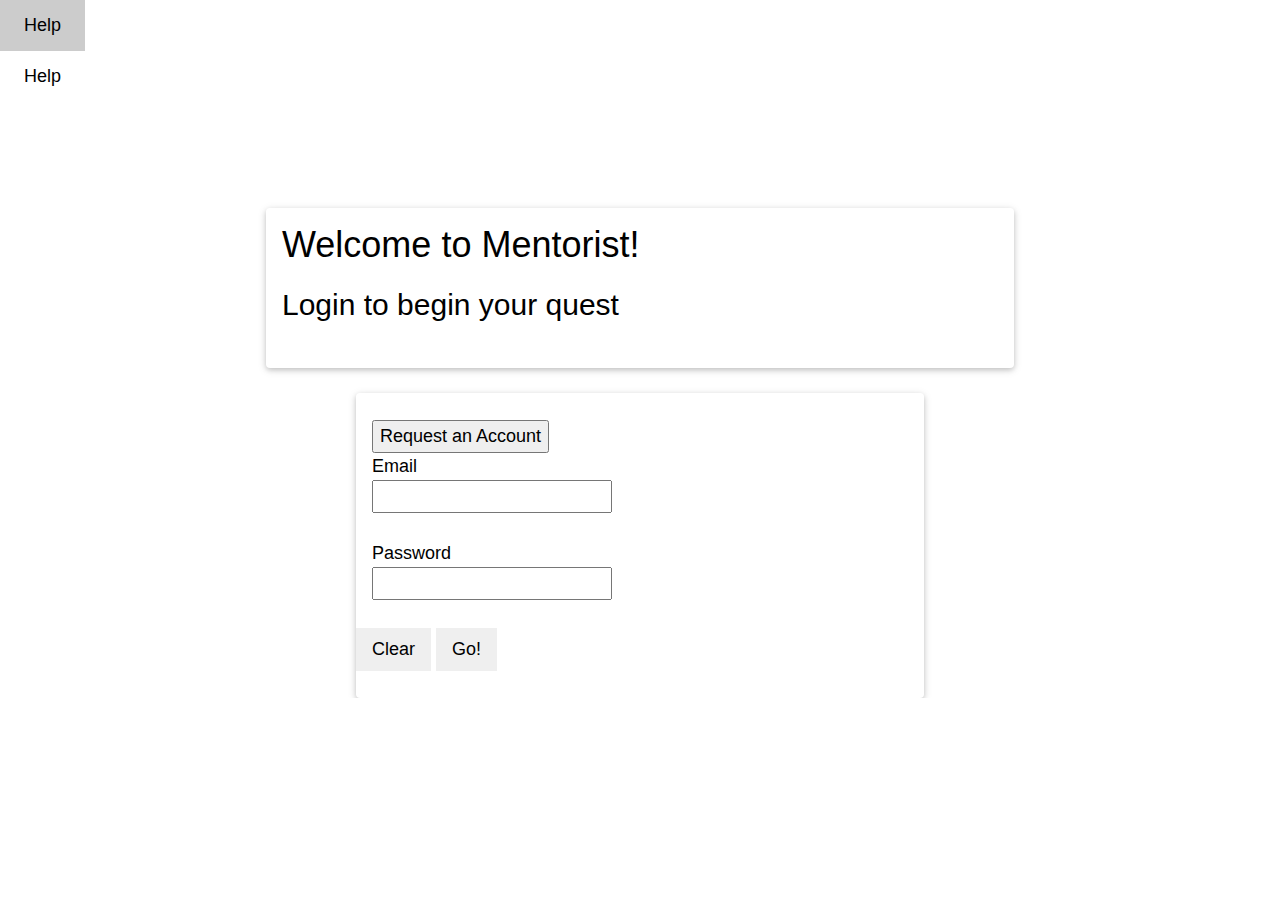
==== ProjectTemplate/index.html @ 7671cde1 "mannnn fuck it" ====
﻿<!DOCTYPE html>
<html>

<head>
	<meta charset="utf-8" />
    <title>The Mentorist</title>

	<!--DO NOT FORGET THIS SCRIPT TAG SO YOU CAN USE JQUERY!!!!!-->
	<script src="https://ajax.googleapis.com/ajax/libs/jquery/3.3.1/jquery.min.js"></script>
	<link rel="stylesheet" href="finalStyles.css">
	<link rel="stylesheet" href="style1.css">
	<link rel='stylesheet' href='https://fonts.googleapis.com/css?family=Open+Sans'>
	<link rel="stylesheet" href="https://cdnjs.cloudflare.com/ajax/libs/font-awesome/4.7.0/css/font-awesome.min.css">
	<link rel="preconnect" href="https://fonts.googleapis.com">
	<link rel="preconnect" href="https://fonts.gstatic.com" crossorigin>
	<link href="https://fonts.googleapis.com/css2?family=MedievalSharp&display=swap" rel="stylesheet">
	<!--YOUR OWN JAVASCRIPT CAN GO RIGHT HERE-->
	<script type="text/javascript">

		var roleType = "";
		function clearLogon() {
			$('#logonEmail').val("");
			$('#logonPassword').val("");
		}

		function LogOn(email, pass) {

			var webMethod = "ProjectServices.asmx/LogOn";
			var parameters = "{\"email\":\"" + encodeURI(email) + "\",\"pass\":\"" + encodeURI(pass) + "\"}";
			var accountsArray;

			//jQuery ajax method
			$.ajax({
				type: "POST",
				url: webMethod,
				data: parameters,
				contentType: "application/json; charset=utf-8",
				dataType: "json",
				success: function (msg) {
					if (msg.d) {

						webMethod = "ProjectServices.asmx/StoreAccounts";
						parameters = "{}";

						$.ajax({
							type: "POST",
							url: webMethod,
							data: parameters,
							contentType: "application/json; charset=utf-8",
							dataType: "json",
							success: function (msg) {
								if (msg.d.length > 0) {
									accountsArray = msg.d;

									for (var i = 0; i < accountsArray.length; i++) {
										console.log(accountsArray[i]);
										roleType = accountsArray[i].role;
										console.log(roleType);
									}
									openPage();
								}
								else {
									console.log('loading failed');
								}
							},
							error: function (e) {
								console.log("boo...");
							}
						});
					}
					else {
						alert("logon failed");
						clearLogon();
					}
				},
				error: function (e) {
					alert("boo...");
				}
			});
		}

		function openPage() {
			if (roleType == "mentor") {
				window.open('mentorDashboard.html', '_self');
			} else {
				window.open('menteeDashboard.html', '_self');
			};
		}

	</script>
	<!--END OF YOUR OWN JAVASCRIPT-->

</head >

<body id="indexBody">
	<!-- Navbar -->
	<div class="nav titleFont">
		<div class="w3-bar w3-theme-d2 w3-left-align w3-large">
			<a class="w3-bar-item w3-button w3-hide-medium w3-hide-large w3-right w3-padding-large w3-hover-white w3-large w3-theme-d2" href="javascript:void(0);" onclick="openNav()"><i class="fa fa-bars"></i></a>
			
			<a href="index.html" class="w3-bar-item w3-button w3-left w3-padding-large  w3-theme-d4 button-hover">Help</a>


		<!-- Navbar -->
		<div class="nav titleFont">
			<div class="w3-bar w3-theme-d2 w3-left-align w3-large">
				<a class="w3-bar-item w3-button w3-hide-medium w3-hide-large w3-right w3-padding-large w3-hover-white w3-large w3-theme-d2" href="javascript:void(0);" onclick="openNav()"><i class="fa fa-bars"></i></a>
				
				<a href="index.html" class="w3-bar-item w3-button w3-left w3-padding-large  w3-theme-d4 button-hover">Help</a>
<!-- 
				<a href="#" class="w3-bar-item w3-button w3-hide-small w3-right w3-padding-large button-hover" title="My Account">
				<img src="/w3images/avatar2.png" class="w3-circle" style="height:23px;width:23px" alt="Avatar">
				</a> -->
			</div>
	</div>
	<div class="colorOverlay" >
	
	<br><br><br>
	<!--	<button onclick="javascript: TestButtonHandler();">Click here to test connection!</button>-->

		<main>

			<div class="w3-container w3-content " style="max-width:780px; height:180px; margin-top:25px;">    
				<div class = "w3-card w3-round content-box" style="height: 160px;">
					<div class="w3-container">
					<h1 class="titleFont">Welcome to Mentorist!</h1>
						<h2 class="titleFont">Login to begin your quest</h2>
					</div>
				</div>
			</div>

			<!-- AHHHH -->
			<form onsubmit="LogOn($('#logonEmail').val(), $('#logonPassword').val()); return false;">
				<div class="w3-container w3-content" style="max-width:600px;margin-top:5px">    
					<div class = "w3-card w3-round content-box">
						<div class="w3-container">
						<br>
						<section>
							<button onclick= "window.location.href = 'requestAccount.html';" class="buts" style="justify-content: center;"> Request an Account</button> 
						</section>
						<section>
							<label>Email</label><br />
							<input class="textInput" type="text" id="logonEmail" name="account" required/><br /><br />
						</section>
						<section>
							<label>Password</label><br />
							<input class="textInput" type="password" id="logonPassword" name="password" required/><br /><br />
						</section>
						</div>
						<div>
							<input class="w3-button test w3-theme-l4 button-hover" id="formButton"  type="reset" value="Clear">
							<button class="w3-button w3-theme-l4 button-hover" id="formButton" type="submit">Go!</button>
						</div>
						<br>
					</div>
				</div>
			</form>
		</main>
	</div>
</body>
</html>
---- ProjectTemplate/style1.css ----
/* W3.CSS 4.15 December 2020 by Jan Egil and Borge Refsnes */
html{box-sizing:border-box}*,*:before,*:after{box-sizing:inherit}
/* Extract from normalize.css by Nicolas Gallagher and Jonathan Neal git.io/normalize */
html{-ms-text-size-adjust:100%;-webkit-text-size-adjust:100%}body{margin:0}
article,aside,details,figcaption,figure,footer,header,main,menu,nav,section{display:block}summary{display:list-item}
audio,canvas,progress,video{display:inline-block}progress{vertical-align:baseline}
audio:not([controls]){display:none;height:0}[hidden],template{display:none}
a{background-color:transparent}a:active,a:hover{outline-width:0}
abbr[title]{border-bottom:none;text-decoration:underline;text-decoration:underline dotted}
b,strong{font-weight:bolder}dfn{font-style:italic}mark{background:#ff0;color:#000}
small{font-size:80%}sub,sup{font-size:75%;line-height:0;position:relative;vertical-align:baseline}
sub{bottom:-0.25em}sup{top:-0.5em}figure{margin:1em 40px}img{border-style:none}
code,kbd,pre,samp{font-family:monospace,monospace;font-size:1em}hr{box-sizing:content-box;height:0;overflow:visible}
button,input,select,textarea,optgroup{font:inherit;margin:0}optgroup{font-weight:bold}
button,input{overflow:visible}button,select{text-transform:none}
button,[type=button],[type=reset],[type=submit]{-webkit-appearance:button}
button::-moz-focus-inner,[type=button]::-moz-focus-inner,[type=reset]::-moz-focus-inner,[type=submit]::-moz-focus-inner{border-style:none;padding:0}
button:-moz-focusring,[type=button]:-moz-focusring,[type=reset]:-moz-focusring,[type=submit]:-moz-focusring{outline:1px dotted ButtonText}
fieldset{border:1px solid #c0c0c0;margin:0 2px;padding:.35em .625em .75em}
legend{color:inherit;display:table;max-width:100%;padding:0;white-space:normal}textarea{overflow:auto}
[type=checkbox],[type=radio]{padding:0}
[type=number]::-webkit-inner-spin-button,[type=number]::-webkit-outer-spin-button{height:auto}
[type=search]{-webkit-appearance:textfield;outline-offset:-2px}
[type=search]::-webkit-search-decoration{-webkit-appearance:none}
::-webkit-file-upload-button{-webkit-appearance:button;font:inherit}

/* End extract */
html,body{font-family:Verdana,sans-serif;font-size:15px;line-height:1.5}html{overflow-x:hidden}
h1{font-size:36px}h2{font-size:30px}h3{font-size:24px}h4{font-size:20px}h5{font-size:18px}h6{font-size:16px}
.w3-serif{font-family:serif}.w3-sans-serif{font-family:sans-serif}.w3-cursive{font-family:cursive}.w3-monospace{font-family:monospace}
h1,h2,h3,h4,h5,h6{font-family:"Segoe UI",Arial,sans-serif;font-weight:400;margin:10px 0}.w3-wide{letter-spacing:4px}
hr{border:0;border-top:1px solid #eee;margin:20px 0}

.w3-image{max-width:100%;height:auto}img{vertical-align:middle}a{color:inherit}
.w3-table,.w3-table-all{border-collapse:collapse;border-spacing:0;width:100%;display:table}.w3-table-all{border:1px solid #ccc}
.w3-bordered tr,.w3-table-all tr{border-bottom:1px solid #ddd}.w3-striped tbody tr:nth-child(even){background-color:#f1f1f1}
.w3-table-all tr:nth-child(odd){background-color:#fff}.w3-table-all tr:nth-child(even){background-color:#f1f1f1}
.w3-hoverable tbody tr:hover,.w3-ul.w3-hoverable li:hover{background-color:#ccc}.w3-centered tr th,.w3-centered tr td{text-align:center}
.w3-table td,.w3-table th,.w3-table-all td,.w3-table-all th{padding:8px 8px;display:table-cell;text-align:left;vertical-align:top}

.w3-table th:first-child,.w3-table td:first-child,.w3-table-all th:first-child,.w3-table-all td:first-child{padding-left:16px}

.w3-btn,.w3-button{
    border:none;
    display:inline-block;
    padding: 8px 16px;
    vertical-align:middle;
    overflow:hidden;
    text-decoration:none;
    color:inherit;
    /* background-color:inherit; */
    text-align:center;
    cursor:pointer;
    white-space:nowrap}

.w3-btn:hover{
    box-shadow:0 8px 16px 0 rgba(0,0,0,0.2),0 6px 20px 0 rgba(0,0,0,0.19)}

.w3-btn,.w3-button{-webkit-touch-callout:none;-webkit-user-select:none;-khtml-user-select:none;-moz-user-select:none;-ms-user-select:none;user-select:none}   
.w3-disabled,.w3-btn:disabled,.w3-button:disabled{cursor:not-allowed;opacity:0.3}.w3-disabled *,:disabled *{pointer-events:none}
.w3-btn.w3-disabled:hover,.w3-btn:disabled:hover{box-shadow:none}
.w3-badge,.w3-tag{background-color:#000;color:#fff;display:inline-block;padding-left:8px;padding-right:8px;text-align:center}.w3-badge{border-radius:50%}
.w3-ul{list-style-type:none;padding:0;margin:0}.w3-ul li{padding:8px 16px;border-bottom:1px solid #ddd}.w3-ul li:last-child{border-bottom:none}
.w3-tooltip,.w3-display-container{position:relative}.w3-tooltip .w3-text{display:none}.w3-tooltip:hover .w3-text{display:inline-block}
.w3-ripple:active{opacity:0.5}.w3-ripple{transition:opacity 0s}
.w3-input{padding:8px;display:block;border:none;border-bottom:1px solid #ccc;width:100%}
.w3-select{padding:9px 0;width:100%;border:none;border-bottom:1px solid #ccc}
.w3-dropdown-click,.w3-dropdown-hover{position:relative;display:inline-block;cursor:pointer}
.w3-dropdown-hover:hover .w3-dropdown-content{display:block}
.w3-dropdown-hover:first-child,.w3-dropdown-click:hover{background-color:#ccc;color:#000}
.w3-dropdown-hover:hover > .w3-button:first-child,.w3-dropdown-click:hover > .w3-button:first-child{background-color:#ccc;color:#000}
.w3-dropdown-content{cursor:auto;color:#000;background-color:#fff;display:none;position:absolute;min-width:160px;margin:0;padding:0;z-index:1}
.w3-check,.w3-radio{width:24px;height:24px;position:relative;top:6px}
.w3-sidebar{height:100%;width:200px;background-color:#fff;position:fixed!important;z-index:1;overflow:auto}
.w3-bar-block .w3-dropdown-hover,.w3-bar-block .w3-dropdown-click{width:100%}
.w3-bar-block .w3-dropdown-hover .w3-dropdown-content,.w3-bar-block .w3-dropdown-click .w3-dropdown-content{min-width:100%}
.w3-bar-block .w3-dropdown-hover .w3-button,.w3-bar-block .w3-dropdown-click .w3-button{width:100%;text-align:left;padding:8px 16px}
.w3-main,#main{transition:margin-left .4s}
.w3-modal{z-index:3;display:none;padding-top:100px;position:fixed;left:0;top:0;width:100%;height:100%;overflow:auto;background-color:rgb(0,0,0);background-color:rgba(0,0,0,0.4)}
.w3-modal-content{margin:auto;background-color:#fff;position:relative;padding:0;outline:0;width:600px}
.w3-bar{width:100%;overflow:hidden}.w3-center .w3-bar{display:inline-block;width:auto}
.w3-bar .w3-bar-item{padding:8px 16px;float:left;width:auto;border:none;display:block;outline:0}
.w3-bar .w3-dropdown-hover,.w3-bar .w3-dropdown-click{position:static;float:left}
.w3-bar .w3-button{white-space:normal}
.w3-bar-block .w3-bar-item{width:100%;display:block;padding:8px 16px;text-align:left;border:none;white-space:normal;float:none;outline:0}
.w3-bar-block.w3-center .w3-bar-item{text-align:center}.w3-block{display:block;width:100%}
.w3-responsive{display:block;overflow-x:auto}
.w3-container:after,.w3-container:before,.w3-panel:after,.w3-panel:before,.w3-row:after,.w3-row:before,.w3-row-padding:after,.w3-row-padding:before,
.w3-cell-row:before,.w3-cell-row:after,.w3-clear:after,.w3-clear:before,.w3-bar:before,.w3-bar:after{content:"";display:table;clear:both}
.w3-col,.w3-half,.w3-third,.w3-twothird,.w3-threequarter,.w3-quarter{float:left;width:100%}
.w3-col.s1{width:8.33333%}.w3-col.s2{width:16.66666%}.w3-col.s3{width:24.99999%}.w3-col.s4{width:33.33333%}
.w3-col.s5{width:41.66666%}.w3-col.s6{width:49.99999%}.w3-col.s7{width:58.33333%}.w3-col.s8{width:66.66666%}
.w3-col.s9{width:74.99999%}.w3-col.s10{width:83.33333%}.w3-col.s11{width:91.66666%}.w3-col.s12{width:99.99999%}
@media (min-width:601px){.w3-col.m1{width:8.33333%}.w3-col.m2{width:16.66666%}.w3-col.m3,.w3-quarter{width:24.99999%}.w3-col.m4,.w3-third{width:33.33333%}
.w3-col.m5{width:41.66666%}.w3-col.m6,.w3-half{width:49.99999%}.w3-col.m7{width:58.33333%}.w3-col.m8,.w3-twothird{width:66.66666%}
.w3-col.m9,.w3-threequarter{width:74.99999%}.w3-col.m10{width:83.33333%}.w3-col.m11{width:91.66666%}.w3-col.m12{width:99.99999%}}
@media (min-width:993px){.w3-col.l1{width:8.33333%}.w3-col.l2{width:16.66666%}.w3-col.l3{width:24.99999%}.w3-col.l4{width:33.33333%}
.w3-col.l5{width:41.66666%}.w3-col.l6{width:49.99999%}.w3-col.l7{width:58.33333%}.w3-col.l8{width:66.66666%}
.w3-col.l9{width:74.99999%}.w3-col.l10{width:83.33333%}.w3-col.l11{width:91.66666%}.w3-col.l12{width:99.99999%}}
.w3-rest{overflow:hidden}.w3-stretch{margin-left:-16px;margin-right:-16px}
.w3-content,.w3-auto{margin-left:auto;margin-right:auto}.w3-content{max-width:980px}.w3-auto{max-width:1140px}
.w3-cell-row{display:table;width:100%}.w3-cell{display:table-cell}
.w3-cell-top{vertical-align:top}.w3-cell-middle{vertical-align:middle}.w3-cell-bottom{vertical-align:bottom}
.w3-hide{display:none!important}.w3-show-block,.w3-show{display:block!important}.w3-show-inline-block{display:inline-block!important}
@media (max-width:1205px){.w3-auto{max-width:95%}}
@media (max-width:600px){.w3-modal-content{margin:0 10px;width:auto!important}.w3-modal{padding-top:30px}
.w3-dropdown-hover.w3-mobile .w3-dropdown-content,.w3-dropdown-click.w3-mobile .w3-dropdown-content{position:relative}	
.w3-hide-small{display:none!important}.w3-mobile{display:block;width:100%!important}.w3-bar-item.w3-mobile,.w3-dropdown-hover.w3-mobile,.w3-dropdown-click.w3-mobile{text-align:center}
.w3-dropdown-hover.w3-mobile,.w3-dropdown-hover.w3-mobile .w3-btn,.w3-dropdown-hover.w3-mobile .w3-button,.w3-dropdown-click.w3-mobile,.w3-dropdown-click.w3-mobile .w3-btn,.w3-dropdown-click.w3-mobile .w3-button{width:100%}}
@media (max-width:768px){.w3-modal-content{width:500px}.w3-modal{padding-top:50px}}
@media (min-width:993px){.w3-modal-content{width:900px}.w3-hide-large{display:none!important}.w3-sidebar.w3-collapse{display:block!important}}
@media (max-width:992px) and (min-width:601px){.w3-hide-medium{display:none!important}}
@media (max-width:992px){.w3-sidebar.w3-collapse{display:none}.w3-main{margin-left:0!important;margin-right:0!important}.w3-auto{max-width:100%}}

.w3-top,.w3-bottom{position:fixed;width:100%;z-index:1}
.w3-top{top:0}
.w3-bottom{bottom:0}

.w3-overlay{position:fixed;display:none;width:100%;height:100%;top:0;left:0;right:0;bottom:0;background-color:rgba(0,0,0,0.5);z-index:2}
.w3-display-topleft{position:absolute;left:0;top:0}.w3-display-topright{position:absolute;right:0;top:0}
.w3-display-bottomleft{position:absolute;left:0;bottom:0}.w3-display-bottomright{position:absolute;right:0;bottom:0}
.w3-display-middle{position:absolute;top:50%;left:50%;transform:translate(-50%,-50%);-ms-transform:translate(-50%,-50%)}
.w3-display-left{position:absolute;top:50%;left:0%;transform:translate(0%,-50%);-ms-transform:translate(-0%,-50%)}
.w3-display-right{position:absolute;top:50%;right:0%;transform:translate(0%,-50%);-ms-transform:translate(0%,-50%)}
.w3-display-topmiddle{position:absolute;left:50%;top:0;transform:translate(-50%,0%);-ms-transform:translate(-50%,0%)}
.w3-display-bottommiddle{position:absolute;left:50%;bottom:0;transform:translate(-50%,0%);-ms-transform:translate(-50%,0%)}
.w3-display-container:hover .w3-display-hover{display:block}.w3-display-container:hover span.w3-display-hover{display:inline-block}.w3-display-hover{display:none}
.w3-display-position{position:absolute}

.w3-circle{border-radius:50%}
.w3-round-small{border-radius:2px}.w3-round,.w3-round-medium{border-radius:4px}.w3-round-large{border-radius:8px}.w3-round-xlarge{border-radius:16px}.w3-round-xxlarge{border-radius:32px}
.w3-row-padding,.w3-row-padding>.w3-half,.w3-row-padding>.w3-third,.w3-row-padding>.w3-twothird,.w3-row-padding>.w3-threequarter,.w3-row-padding>.w3-quarter,.w3-row-padding>.w3-col{padding:0 8px}
.w3-container,.w3-panel{padding:0.01em 16px}.w3-panel{margin-top:16px;margin-bottom:16px}
.w3-code,.w3-codespan{font-family:Consolas,"courier new";font-size:16px}
.w3-code{width:auto;background-color:#fff;padding:8px 12px;border-left:4px solid #4CAF50;word-wrap:break-word}
.w3-codespan{color:crimson;background-color:#f1f1f1;padding-left:4px;padding-right:4px;font-size:110%}
.w3-card,.w3-card-2{box-shadow:0 2px 5px 0 rgba(0,0,0,0.16),0 2px 10px 0 rgba(0,0,0,0.12)}
.w3-card-4,.w3-hover-shadow:hover{box-shadow:0 4px 10px 0 rgba(0,0,0,0.2),0 4px 20px 0 rgba(0,0,0,0.19)}

.w3-spin{animation:w3-spin 2s infinite linear}@keyframes w3-spin{0%{transform:rotate(0deg)}100%{transform:rotate(359deg)}}
.w3-animate-fading{animation:fading 10s infinite}@keyframes fading{0%{opacity:0}50%{opacity:1}100%{opacity:0}}
.w3-animate-opacity{animation:opac 0.8s}@keyframes opac{from{opacity:0} to{opacity:1}}
.w3-animate-top{position:relative;animation:animatetop 0.4s}@keyframes animatetop{from{top:-300px;opacity:0} to{top:0;opacity:1}}
.w3-animate-left{position:relative;animation:animateleft 0.4s}@keyframes animateleft{from{left:-300px;opacity:0} to{left:0;opacity:1}}
.w3-animate-right{position:relative;animation:animateright 0.4s}@keyframes animateright{from{right:-300px;opacity:0} to{right:0;opacity:1}}
.w3-animate-bottom{position:relative;animation:animatebottom 0.4s}@keyframes animatebottom{from{bottom:-300px;opacity:0} to{bottom:0;opacity:1}}
.w3-animate-zoom {animation:animatezoom 0.6s}@keyframes animatezoom{from{transform:scale(0)} to{transform:scale(1)}}
.w3-animate-input{transition:width 0.4s ease-in-out}.w3-animate-input:focus{width:100%!important}
.w3-opacity,.w3-hover-opacity:hover{opacity:0.60}.w3-opacity-off,.w3-hover-opacity-off:hover{opacity:1}
.w3-opacity-max{opacity:0.25}.w3-opacity-min{opacity:0.75}
.w3-greyscale-max,.w3-grayscale-max,.w3-hover-greyscale:hover,.w3-hover-grayscale:hover{filter:grayscale(100%)}
.w3-greyscale,.w3-grayscale{filter:grayscale(75%)}.w3-greyscale-min,.w3-grayscale-min{filter:grayscale(50%)}
.w3-sepia{filter:sepia(75%)}.w3-sepia-max,.w3-hover-sepia:hover{filter:sepia(100%)}.w3-sepia-min{filter:sepia(50%)}
.w3-tiny{font-size:10px!important}.w3-small{font-size:12px!important}.w3-medium{font-size:15px!important}.w3-large{font-size:18px!important}
.w3-xlarge{font-size:24px!important}.w3-xxlarge{font-size:36px!important}.w3-xxxlarge{font-size:48px!important}.w3-jumbo{font-size:64px!important}

.w3-left-align{text-align:left!important}
.w3-right-align{text-align:right!important}
.w3-justify{text-align:justify!important}
.w3-center{text-align:center!important}

.w3-border-0{border:0!important}.w3-border{border:1px solid #ccc!important}
.w3-border-top{border-top:1px solid #ccc!important}.w3-border-bottom{border-bottom:1px solid #ccc!important}
.w3-border-left{border-left:1px solid #ccc!important}.w3-border-right{border-right:1px solid #ccc!important}

.w3-topbar{border-top:6px solid #ccc!important}.w3-bottombar{border-bottom:6px solid #ccc!important}
.w3-leftbar{border-left:6px solid #ccc!important}.w3-rightbar{border-right:6px solid #ccc!important}
.w3-section,.w3-code{margin-top:16px!important;margin-bottom:16px!important}
.w3-margin{margin:16px!important}.w3-margin-top{margin-top:16px!important}.w3-margin-bottom{margin-bottom:16px!important}
.w3-margin-left{margin-left:16px!important}.w3-margin-right{margin-right:16px!important}

.w3-padding-small{padding:4px 8px!important}.w3-padding{padding:8px 16px!important}.w3-padding-large{padding:12px 24px!important}
.w3-padding-16{padding-top:16px!important;padding-bottom:16px!important}.w3-padding-24{padding-top:24px!important;padding-bottom:24px!important}
.w3-padding-32{padding-top:32px!important;padding-bottom:32px!important}.w3-padding-48{padding-top:48px!important;padding-bottom:48px!important}
.w3-padding-64{padding-top:64px!important;padding-bottom:64px!important}
.w3-padding-top-64{padding-top:64px!important}.w3-padding-top-48{padding-top:48px!important}
.w3-padding-top-32{padding-top:32px!important}.w3-padding-top-24{padding-top:24px!important}

.w3-left{float:left!important}
.w3-right{float:right!important}

.w3-button:hover{color:#000!important;background-color:#ccc!important}
.w3-transparent,.w3-hover-none:hover{background-color:transparent!important}
.w3-hover-none:hover{box-shadow:none!important}

/* Colors */
.w3-amber,.w3-hover-amber:hover{color:#000!important;background-color:#ffc107!important}
.w3-aqua,.w3-hover-aqua:hover{color:#000!important;background-color:#00ffff!important}
.w3-blue,.w3-hover-blue:hover{color:#fff!important;background-color:#2196F3!important}
.w3-light-blue,.w3-hover-light-blue:hover{color:#000!important;background-color:#87CEEB!important}
.w3-brown,.w3-hover-brown:hover{color:#fff!important;background-color:#795548!important}
.w3-cyan,.w3-hover-cyan:hover{color:#000!important;background-color:#00bcd4!important}
.w3-blue-grey,.w3-hover-blue-grey:hover,.w3-blue-gray,.w3-hover-blue-gray:hover{color:#fff!important;background-color:#607d8b!important}
.w3-green,.w3-hover-green:hover{color:#fff!important;background-color:#4CAF50!important}
.w3-light-green,.w3-hover-light-green:hover{color:#000!important;background-color:#8bc34a!important}
.w3-indigo,.w3-hover-indigo:hover{color:#fff!important;background-color:#3f51b5!important}
.w3-khaki,.w3-hover-khaki:hover{color:#000!important;background-color:#f0e68c!important}
.w3-lime,.w3-hover-lime:hover{color:#000!important;background-color:#cddc39!important}
.w3-orange,.w3-hover-orange:hover{color:#000!important;background-color:#ff9800!important}
.w3-deep-orange,.w3-hover-deep-orange:hover{color:#fff!important;background-color:#ff5722!important}
.w3-pink,.w3-hover-pink:hover{color:#fff!important;background-color:#e91e63!important}
.w3-purple,.w3-hover-purple:hover{color:#fff!important;background-color:#9c27b0!important}
.w3-deep-purple,.w3-hover-deep-purple:hover{color:#fff!important;background-color:#673ab7!important}
.w3-red,.w3-hover-red:hover{color:#fff!important;background-color:#f44336!important}
.w3-sand,.w3-hover-sand:hover{color:#000!important;background-color:#fdf5e6!important}
.w3-teal,.w3-hover-teal:hover{color:#fff!important;background-color:#009688!important}
.w3-yellow,.w3-hover-yellow:hover{color:#000!important;background-color:#ffeb3b!important}
.w3-white,.w3-hover-white:hover{color:#000!important;background-color:#fff!important}
.w3-black,.w3-hover-black:hover{color:#fff!important;background-color:#000!important}
.w3-grey,.w3-hover-grey:hover,.w3-gray,.w3-hover-gray:hover{color:#000!important;background-color:#9e9e9e!important}
.w3-light-grey,.w3-hover-light-grey:hover,.w3-light-gray,.w3-hover-light-gray:hover{color:#000!important;background-color:#f1f1f1!important}
.w3-dark-grey,.w3-hover-dark-grey:hover,.w3-dark-gray,.w3-hover-dark-gray:hover{color:#fff!important;background-color:#616161!important}
.w3-pale-red,.w3-hover-pale-red:hover{color:#000!important;background-color:#ffdddd!important}
.w3-pale-green,.w3-hover-pale-green:hover{color:#000!important;background-color:#ddffdd!important}
.w3-pale-yellow,.w3-hover-pale-yellow:hover{color:#000!important;background-color:#ffffcc!important}
.w3-pale-blue,.w3-hover-pale-blue:hover{color:#000!important;background-color:#ddffff!important}

.w3-text-amber,.w3-hover-text-amber:hover{color:#ffc107!important}
.w3-text-aqua,.w3-hover-text-aqua:hover{color:#00ffff!important}
.w3-text-blue,.w3-hover-text-blue:hover{color:#2196F3!important}
.w3-text-light-blue,.w3-hover-text-light-blue:hover{color:#87CEEB!important}
.w3-text-brown,.w3-hover-text-brown:hover{color:#795548!important}
.w3-text-cyan,.w3-hover-text-cyan:hover{color:#00bcd4!important}
.w3-text-blue-grey,.w3-hover-text-blue-grey:hover,.w3-text-blue-gray,.w3-hover-text-blue-gray:hover{color:#607d8b!important}
.w3-text-green,.w3-hover-text-green:hover{color:#4CAF50!important}
.w3-text-light-green,.w3-hover-text-light-green:hover{color:#8bc34a!important}
.w3-text-indigo,.w3-hover-text-indigo:hover{color:#3f51b5!important}
.w3-text-khaki,.w3-hover-text-khaki:hover{color:#b4aa50!important}
.w3-text-lime,.w3-hover-text-lime:hover{color:#cddc39!important}
.w3-text-orange,.w3-hover-text-orange:hover{color:#ff9800!important}
.w3-text-deep-orange,.w3-hover-text-deep-orange:hover{color:#ff5722!important}
.w3-text-pink,.w3-hover-text-pink:hover{color:#e91e63!important}
.w3-text-purple,.w3-hover-text-purple:hover{color:#9c27b0!important}
.w3-text-deep-purple,.w3-hover-text-deep-purple:hover{color:#673ab7!important}
.w3-text-red,.w3-hover-text-red:hover{color:#f44336!important}
.w3-text-sand,.w3-hover-text-sand:hover{color:#fdf5e6!important}
.w3-text-teal,.w3-hover-text-teal:hover{color:#009688!important}
.w3-text-yellow,.w3-hover-text-yellow:hover{color:#d2be0e!important}
.w3-text-white,.w3-hover-text-white:hover{color:#fff!important}
.w3-text-black,.w3-hover-text-black:hover{color:#000!important}
.w3-text-grey,.w3-hover-text-grey:hover,.w3-text-gray,.w3-hover-text-gray:hover{color:#757575!important}
.w3-text-light-grey,.w3-hover-text-light-grey:hover,.w3-text-light-gray,.w3-hover-text-light-gray:hover{color:#f1f1f1!important}
.w3-text-dark-grey,.w3-hover-text-dark-grey:hover,.w3-text-dark-gray,.w3-hover-text-dark-gray:hover{color:#3a3a3a!important}

.w3-border-amber,.w3-hover-border-amber:hover{border-color:#ffc107!important}
.w3-border-aqua,.w3-hover-border-aqua:hover{border-color:#00ffff!important}
.w3-border-blue,.w3-hover-border-blue:hover{border-color:#2196F3!important}
.w3-border-light-blue,.w3-hover-border-light-blue:hover{border-color:#87CEEB!important}
.w3-border-brown,.w3-hover-border-brown:hover{border-color:#795548!important}
.w3-border-cyan,.w3-hover-border-cyan:hover{border-color:#00bcd4!important}
.w3-border-blue-grey,.w3-hover-border-blue-grey:hover,.w3-border-blue-gray,.w3-hover-border-blue-gray:hover{border-color:#607d8b!important}
.w3-border-green,.w3-hover-border-green:hover{border-color:#4CAF50!important}
.w3-border-light-green,.w3-hover-border-light-green:hover{border-color:#8bc34a!important}
.w3-border-indigo,.w3-hover-border-indigo:hover{border-color:#3f51b5!important}
.w3-border-khaki,.w3-hover-border-khaki:hover{border-color:#f0e68c!important}
.w3-border-lime,.w3-hover-border-lime:hover{border-color:#cddc39!important}
.w3-border-orange,.w3-hover-border-orange:hover{border-color:#ff9800!important}
.w3-border-deep-orange,.w3-hover-border-deep-orange:hover{border-color:#ff5722!important}
.w3-border-pink,.w3-hover-border-pink:hover{border-color:#e91e63!important}
.w3-border-purple,.w3-hover-border-purple:hover{border-color:#9c27b0!important}
.w3-border-deep-purple,.w3-hover-border-deep-purple:hover{border-color:#673ab7!important}
.w3-border-red,.w3-hover-border-red:hover{border-color:#f44336!important}
.w3-border-sand,.w3-hover-border-sand:hover{border-color:#fdf5e6!important}
.w3-border-teal,.w3-hover-border-teal:hover{border-color:#009688!important}
.w3-border-yellow,.w3-hover-border-yellow:hover{border-color:#ffeb3b!important}
.w3-border-white,.w3-hover-border-white:hover{border-color:#fff!important}
.w3-border-black,.w3-hover-border-black:hover{border-color:#000!important}
.w3-border-grey,.w3-hover-border-grey:hover,.w3-border-gray,.w3-hover-border-gray:hover{border-color:#9e9e9e!important}
.w3-border-light-grey,.w3-hover-border-light-grey:hover,.w3-border-light-gray,.w3-hover-border-light-gray:hover{border-color:#f1f1f1!important}
.w3-border-dark-grey,.w3-hover-border-dark-grey:hover,.w3-border-dark-gray,.w3-hover-border-dark-gray:hover{border-color:#616161!important}
.w3-border-pale-red,.w3-hover-border-pale-red:hover{border-color:#ffe7e7!important}.w3-border-pale-green,.w3-hover-border-pale-green:hover{border-color:#e7ffe7!important}
.w3-border-pale-yellow,.w3-hover-border-pale-yellow:hover{border-color:#ffffcc!important}.w3-border-pale-blue,.w3-hover-border-pale-blue:hover{border-color:#e7ffff!important}
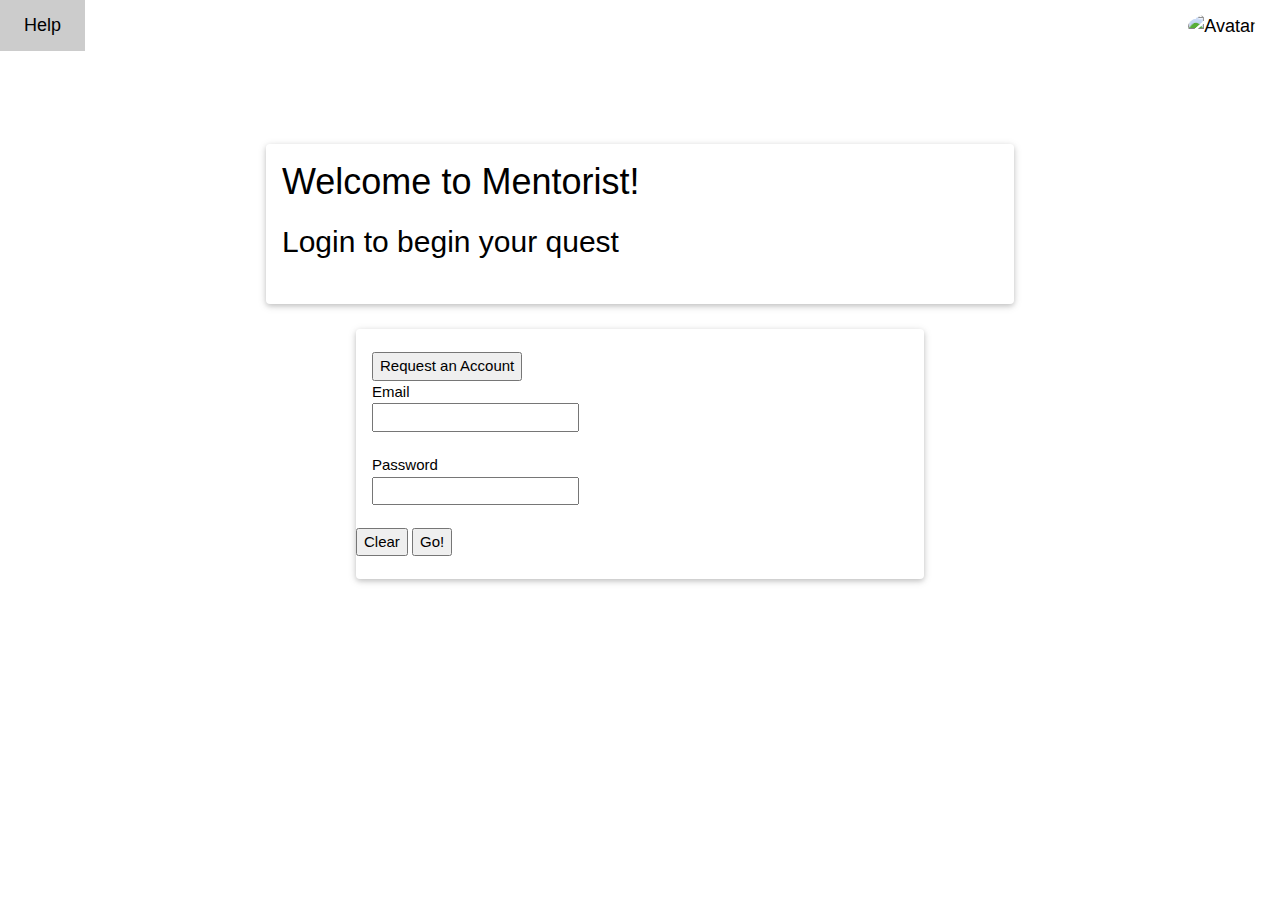
==== commit 0479ab3c: "Revert "mannnn fuck it"" ====
--- a/ProjectTemplate/index.html
+++ b/ProjectTemplate/index.html
@@ -100,18 +100,10 @@
 			
 			<a href="index.html" class="w3-bar-item w3-button w3-left w3-padding-large  w3-theme-d4 button-hover">Help</a>
 
-
-		<!-- Navbar -->
-		<div class="nav titleFont">
-			<div class="w3-bar w3-theme-d2 w3-left-align w3-large">
-				<a class="w3-bar-item w3-button w3-hide-medium w3-hide-large w3-right w3-padding-large w3-hover-white w3-large w3-theme-d2" href="javascript:void(0);" onclick="openNav()"><i class="fa fa-bars"></i></a>
-				
-				<a href="index.html" class="w3-bar-item w3-button w3-left w3-padding-large  w3-theme-d4 button-hover">Help</a>
-<!-- 
-				<a href="#" class="w3-bar-item w3-button w3-hide-small w3-right w3-padding-large button-hover" title="My Account">
-				<img src="/w3images/avatar2.png" class="w3-circle" style="height:23px;width:23px" alt="Avatar">
-				</a> -->
-			</div>
+			<a href="#" class="w3-bar-item w3-button w3-hide-small w3-right w3-padding-large button-hover" title="My Account">
+			<img src="/w3images/avatar2.png" class="w3-circle" style="height:23px;width:23px" alt="Avatar">
+			</a>
+		</div>
 	</div>
 	<div class="colorOverlay" >
 	
@@ -148,8 +140,8 @@
 						</section>
 						</div>
 						<div>
-							<input class="w3-button test w3-theme-l4 button-hover" id="formButton"  type="reset" value="Clear">
-							<button class="w3-button w3-theme-l4 button-hover" id="formButton" type="submit">Go!</button>
+							<input class="buts" id="formButton"  type="reset" value="Clear">
+							<button class="buts" id="formButton" type="submit">Go!</button>
 						</div>
 						<br>
 					</div>
--- a/ProjectTemplate/style1.css
+++ b/ProjectTemplate/style1.css
@@ -37,25 +37,9 @@
 .w3-table-all tr:nth-child(odd){background-color:#fff}.w3-table-all tr:nth-child(even){background-color:#f1f1f1}
 .w3-hoverable tbody tr:hover,.w3-ul.w3-hoverable li:hover{background-color:#ccc}.w3-centered tr th,.w3-centered tr td{text-align:center}
 .w3-table td,.w3-table th,.w3-table-all td,.w3-table-all th{padding:8px 8px;display:table-cell;text-align:left;vertical-align:top}
-
 .w3-table th:first-child,.w3-table td:first-child,.w3-table-all th:first-child,.w3-table-all td:first-child{padding-left:16px}
-
-.w3-btn,.w3-button{
-    border:none;
-    display:inline-block;
-    padding: 8px 16px;
-    vertical-align:middle;
-    overflow:hidden;
-    text-decoration:none;
-    color:inherit;
-    /* background-color:inherit; */
-    text-align:center;
-    cursor:pointer;
-    white-space:nowrap}
-
-.w3-btn:hover{
-    box-shadow:0 8px 16px 0 rgba(0,0,0,0.2),0 6px 20px 0 rgba(0,0,0,0.19)}
-
+.w3-btn,.w3-button{border:none;display:inline-block;padding:8px 16px;vertical-align:middle;overflow:hidden;text-decoration:none;color:inherit;background-color:inherit;text-align:center;cursor:pointer;white-space:nowrap}
+.w3-btn:hover{box-shadow:0 8px 16px 0 rgba(0,0,0,0.2),0 6px 20px 0 rgba(0,0,0,0.19)}
 .w3-btn,.w3-button{-webkit-touch-callout:none;-webkit-user-select:none;-khtml-user-select:none;-moz-user-select:none;-ms-user-select:none;user-select:none}   
 .w3-disabled,.w3-btn:disabled,.w3-button:disabled{cursor:not-allowed;opacity:0.3}.w3-disabled *,:disabled *{pointer-events:none}
 .w3-btn.w3-disabled:hover,.w3-btn:disabled:hover{box-shadow:none}
@@ -214,7 +198,6 @@
 .w3-pale-green,.w3-hover-pale-green:hover{color:#000!important;background-color:#ddffdd!important}
 .w3-pale-yellow,.w3-hover-pale-yellow:hover{color:#000!important;background-color:#ffffcc!important}
 .w3-pale-blue,.w3-hover-pale-blue:hover{color:#000!important;background-color:#ddffff!important}
-
 .w3-text-amber,.w3-hover-text-amber:hover{color:#ffc107!important}
 .w3-text-aqua,.w3-hover-text-aqua:hover{color:#00ffff!important}
 .w3-text-blue,.w3-hover-text-blue:hover{color:#2196F3!important}
@@ -241,7 +224,6 @@
 .w3-text-grey,.w3-hover-text-grey:hover,.w3-text-gray,.w3-hover-text-gray:hover{color:#757575!important}
 .w3-text-light-grey,.w3-hover-text-light-grey:hover,.w3-text-light-gray,.w3-hover-text-light-gray:hover{color:#f1f1f1!important}
 .w3-text-dark-grey,.w3-hover-text-dark-grey:hover,.w3-text-dark-gray,.w3-hover-text-dark-gray:hover{color:#3a3a3a!important}
-
 .w3-border-amber,.w3-hover-border-amber:hover{border-color:#ffc107!important}
 .w3-border-aqua,.w3-hover-border-aqua:hover{border-color:#00ffff!important}
 .w3-border-blue,.w3-hover-border-blue:hover{border-color:#2196F3!important}
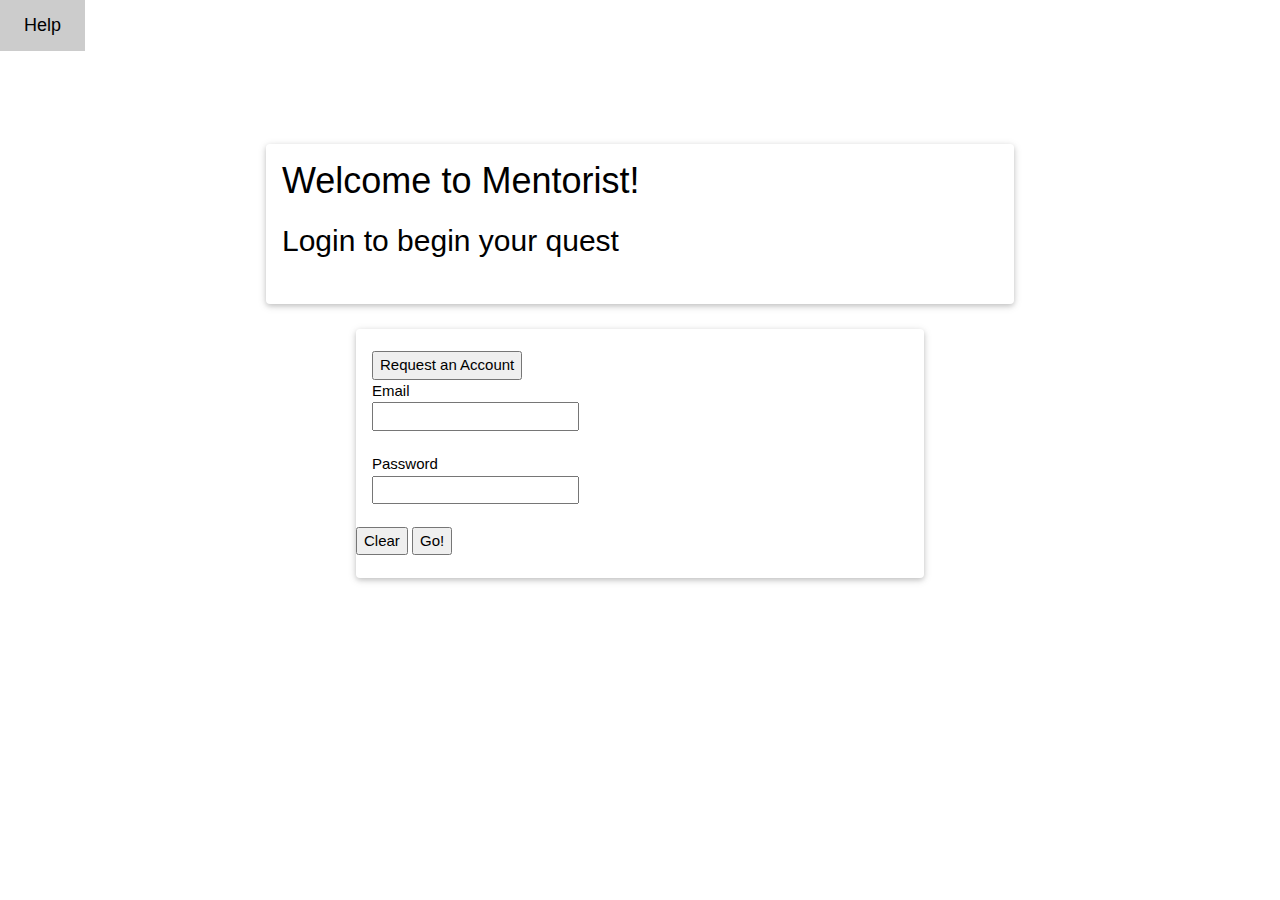
==== commit 33e1b052: "front end index.html" ====
--- a/ProjectTemplate/index.html
+++ b/ProjectTemplate/index.html
@@ -100,9 +100,9 @@
 			
 			<a href="index.html" class="w3-bar-item w3-button w3-left w3-padding-large  w3-theme-d4 button-hover">Help</a>
 
-			<a href="#" class="w3-bar-item w3-button w3-hide-small w3-right w3-padding-large button-hover" title="My Account">
+			<!-- <a href="#" class="w3-bar-item w3-button w3-hide-small w3-right w3-padding-large button-hover" title="My Account">
 			<img src="/w3images/avatar2.png" class="w3-circle" style="height:23px;width:23px" alt="Avatar">
-			</a>
+			</a> -->
 		</div>
 	</div>
 	<div class="colorOverlay" >
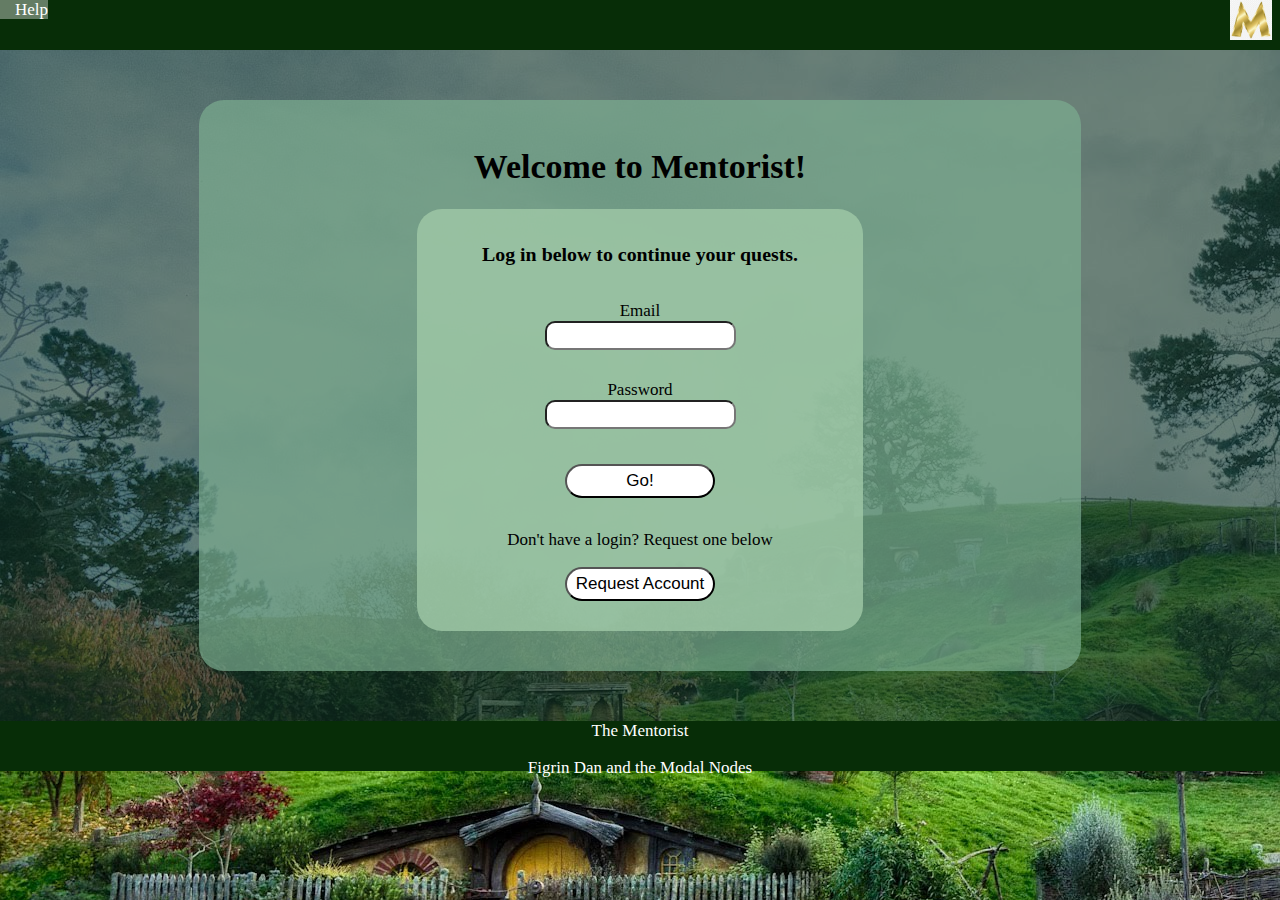
==== commit 4b4dd2e7: "index and requestAccount" ====
--- a/ProjectTemplate/index.html
+++ b/ProjectTemplate/index.html
@@ -1,153 +1,154 @@
-﻿<!DOCTYPE html>
+<!DOCTYPE html>
 <html>
+    <head>
+        <meta charset="utf-8" />
 
-<head>
-	<meta charset="utf-8" />
-    <title>The Mentorist</title>
+        <title>Log In</title>
 
-	<!--DO NOT FORGET THIS SCRIPT TAG SO YOU CAN USE JQUERY!!!!!-->
-	<script src="https://ajax.googleapis.com/ajax/libs/jquery/3.3.1/jquery.min.js"></script>
-	<link rel="stylesheet" href="finalStyles.css">
-	<link rel="stylesheet" href="style1.css">
-	<link rel='stylesheet' href='https://fonts.googleapis.com/css?family=Open+Sans'>
-	<link rel="stylesheet" href="https://cdnjs.cloudflare.com/ajax/libs/font-awesome/4.7.0/css/font-awesome.min.css">
-	<link rel="preconnect" href="https://fonts.googleapis.com">
-	<link rel="preconnect" href="https://fonts.gstatic.com" crossorigin>
-	<link href="https://fonts.googleapis.com/css2?family=MedievalSharp&display=swap" rel="stylesheet">
-	<!--YOUR OWN JAVASCRIPT CAN GO RIGHT HERE-->
-	<script type="text/javascript">
+        <link rel="stylesheet" href="newStylesTEST.css">
+        <!-- <link rel="stylesheet" href="newStylesTEST.css"> -->
 
-		var roleType = "";
-		function clearLogon() {
-			$('#logonEmail').val("");
-			$('#logonPassword').val("");
-		}
+        <!-- Script -->
+        <script type="text/javascript">
 
-		function LogOn(email, pass) {
+            var roleType = "";
+            function clearLogon() {
+                $('#logonEmail').val("");
+                $('#logonPassword').val("");
+            }
+    
+            function LogOn(email, pass) {
+    
+                var webMethod = "ProjectServices.asmx/LogOn";
+                var parameters = "{\"email\":\"" + encodeURI(email) + "\",\"pass\":\"" + encodeURI(pass) + "\"}";
+                var accountsArray;
+    
+                //jQuery ajax method
+                $.ajax({
+                    type: "POST",
+                    url: webMethod,
+                    data: parameters,
+                    contentType: "application/json; charset=utf-8",
+                    dataType: "json",
+                    success: function (msg) {
+                        if (msg.d) {
+    
+                            webMethod = "ProjectServices.asmx/StoreAccounts";
+                            parameters = "{}";
+    
+                            $.ajax({
+                                type: "POST",
+                                url: webMethod,
+                                data: parameters,
+                                contentType: "application/json; charset=utf-8",
+                                dataType: "json",
+                                success: function (msg) {
+                                    if (msg.d.length > 0) {
+                                        accountsArray = msg.d;
+    
+                                        for (var i = 0; i < accountsArray.length; i++) {
+                                            console.log(accountsArray[i]);
+                                            roleType = accountsArray[i].role;
+                                            console.log(roleType);
+                                        }
+                                        openPage();
+                                    }
+                                    else {
+                                        console.log('loading failed');
+                                    }
+                                },
+                                error: function (e) {
+                                    console.log("boo...");
+                                }
+                            });
+                        }
+                        else {
+                            alert("logon failed");
+                            clearLogon();
+                        }
+                    },
+                    error: function (e) {
+                        alert("boo...");
+                    }
+                });
+            }
+    
+            function openPage() {
+                if (roleType == "mentor") {
+                    window.open('mentorDashboard.html', '_self');
+                } else {
+                    window.open('menteeDashboard.html', '_self');
+                };
+            }
+    
+        </script>
 
-			var webMethod = "ProjectServices.asmx/LogOn";
-			var parameters = "{\"email\":\"" + encodeURI(email) + "\",\"pass\":\"" + encodeURI(pass) + "\"}";
-			var accountsArray;
+    </head>
 
-			//jQuery ajax method
-			$.ajax({
-				type: "POST",
-				url: webMethod,
-				data: parameters,
-				contentType: "application/json; charset=utf-8",
-				dataType: "json",
-				success: function (msg) {
-					if (msg.d) {
+    <!-- Body -->
+    <body class="colorOverlay">
+        <!-- Nav Bar -->
+        <header>
+            <nav>
+                <a href="help.html" class="leftAlign">Help</a>
+                <a href="#" class="rightAlign" title="The Mentorist">
+                    <img class="logo" src="logo.jpg">
+                </a>
+            </nav>
+        </header>
+        
+        <!-- Content -->
+        <main>
+            
+            <div class="contentBox">
 
-						webMethod = "ProjectServices.asmx/StoreAccounts";
-						parameters = "{}";
+                <div class="textDiv">
+                    <h1>Welcome to Mentorist!</h1>
+                
+                </div>
+            
+                <!-- Form Request -->
+                <form onsubmit="LogOn($('#logonEmail').val(), $('#logonPassword').val()); return false;">
+                   
+                    <h3>Log in below to continue your quests.</h3>
 
-						$.ajax({
-							type: "POST",
-							url: webMethod,
-							data: parameters,
-							contentType: "application/json; charset=utf-8",
-							dataType: "json",
-							success: function (msg) {
-								if (msg.d.length > 0) {
-									accountsArray = msg.d;
+                    <!-- Email and Password -->
+                    <section>
+                        <label>Email</label>    <br>
+                        <input type="email" class="textInput" id="logonEmail" name="account" required>
+                    </section>
 
-									for (var i = 0; i < accountsArray.length; i++) {
-										console.log(accountsArray[i]);
-										roleType = accountsArray[i].role;
-										console.log(roleType);
-									}
-									openPage();
-								}
-								else {
-									console.log('loading failed');
-								}
-							},
-							error: function (e) {
-								console.log("boo...");
-							}
-						});
-					}
-					else {
-						alert("logon failed");
-						clearLogon();
-					}
-				},
-				error: function (e) {
-					alert("boo...");
-				}
-			});
-		}
+                    <section>
+                        <label>Password</label> <br>
+                        <input type="password" class="textInput" id="logonPassword" name="password" required>
+                    </section>
 
-		function openPage() {
-			if (roleType == "mentor") {
-				window.open('mentorDashboard.html', '_self');
-			} else {
-				window.open('menteeDashboard.html', '_self');
-			};
-		}
+                    <br>
+                
+                    <!-- Buttons -->
+                    <div>
+                        <button type="submit" class="button" id="submitButton">Go!</button>
+                    </div>  
+                    
+                    <!-- Request -->
+                    <section>
+                        <p>Don't have a login? Request one below</p>
+                        <button onclick="window.location.href = 'requestAccount.html';" type="button" class="button">Request Account</button>
+                    </section>
 
-	</script>
-	<!--END OF YOUR OWN JAVASCRIPT-->
+                </form>
 
-</head >
+            </div>
 
-<body id="indexBody">
-	<!-- Navbar -->
-	<div class="nav titleFont">
-		<div class="w3-bar w3-theme-d2 w3-left-align w3-large">
-			<a class="w3-bar-item w3-button w3-hide-medium w3-hide-large w3-right w3-padding-large w3-hover-white w3-large w3-theme-d2" href="javascript:void(0);" onclick="openNav()"><i class="fa fa-bars"></i></a>
-			
-			<a href="index.html" class="w3-bar-item w3-button w3-left w3-padding-large  w3-theme-d4 button-hover">Help</a>
+        </main>
 
-			<!-- <a href="#" class="w3-bar-item w3-button w3-hide-small w3-right w3-padding-large button-hover" title="My Account">
-			<img src="/w3images/avatar2.png" class="w3-circle" style="height:23px;width:23px" alt="Avatar">
-			</a> -->
-		</div>
-	</div>
-	<div class="colorOverlay" >
-	
-	<br><br><br>
-	<!--	<button onclick="javascript: TestButtonHandler();">Click here to test connection!</button>-->
+        <!-- Footer -->
+        <footer>
+            <nav>
+                <p>The Mentorist</p>
+                <p>Figrin Dan and the Modal Nodes</p>
+            </nav>
+        </footer>
+    </body>
 
-		<main>
-
-			<div class="w3-container w3-content " style="max-width:780px; height:180px; margin-top:25px;">    
-				<div class = "w3-card w3-round content-box" style="height: 160px;">
-					<div class="w3-container">
-					<h1 class="titleFont">Welcome to Mentorist!</h1>
-						<h2 class="titleFont">Login to begin your quest</h2>
-					</div>
-				</div>
-			</div>
-
-			<!-- AHHHH -->
-			<form onsubmit="LogOn($('#logonEmail').val(), $('#logonPassword').val()); return false;">
-				<div class="w3-container w3-content" style="max-width:600px;margin-top:5px">    
-					<div class = "w3-card w3-round content-box">
-						<div class="w3-container">
-						<br>
-						<section>
-							<button onclick= "window.location.href = 'requestAccount.html';" class="buts" style="justify-content: center;"> Request an Account</button> 
-						</section>
-						<section>
-							<label>Email</label><br />
-							<input class="textInput" type="text" id="logonEmail" name="account" required/><br /><br />
-						</section>
-						<section>
-							<label>Password</label><br />
-							<input class="textInput" type="password" id="logonPassword" name="password" required/><br /><br />
-						</section>
-						</div>
-						<div>
-							<input class="buts" id="formButton"  type="reset" value="Clear">
-							<button class="buts" id="formButton" type="submit">Go!</button>
-						</div>
-						<br>
-					</div>
-				</div>
-			</form>
-		</main>
-	</div>
-</body>
-</html>
+</html>--- a/ProjectTemplate/newStylesTEST.css
+++ b/ProjectTemplate/newStylesTEST.css
@@ -0,0 +1,116 @@
+html {
+    /* background-color: rgb(27, 72, 44); */
+    background: url("theShire.jpg");
+    background-position: 100% fixed;
+    background-repeat: none;
+    background-size: 100;
+    font-size: 17px;
+}
+
+body {
+    margin: 0;
+}
+
+.colorOverlay {
+    background-color: rgba(17, 54, 38, 0.621);
+}
+
+.contentBox {
+    padding-bottom: 15px;
+    padding-top: 0;
+}
+
+h1, h3 {
+    color: rgb(0, 0, 0);
+}
+
+/* Nav Bar and Footer */
+nav {
+    width: 100%;
+    height: 50px;
+    background-color: rgb(7, 45, 7);
+    color: white;
+    margin: none;
+    font-size: 17px;
+}
+
+nav a {
+    text-decoration: none;
+    color: white;
+    width: 50px;
+    display: inline;
+    padding-left: 15px;
+    height: auto;
+}
+
+nav a:visited {
+    color: white;
+}
+
+nav a:hover {
+    background-color: rgba(255, 255, 255, 0.377);
+}
+
+nav a:active {
+    background-color: rgba(255, 255, 255, 0.626);
+}
+
+.logo {
+    height: 40px;
+}
+
+nav p {
+    text-align: center;
+
+}
+
+.leftAlight {
+    float: left;
+}
+
+.rightAlign {
+    float: right;
+}
+
+/* Else */
+
+main {
+    width: 65%;
+    background-color: rgba(124, 174, 144, 0.687);
+    text-align: center;
+    margin-left: auto;
+    margin-right: auto;
+    margin-top: 50px;
+    margin-bottom: 50px;
+    padding: 25px;
+    border-radius: 25px;
+}
+
+/* Form */
+form {
+    background-color: rgba(159, 200, 167, 0.803);
+    width: 50%;
+    padding: 15px;
+    margin: auto;
+    border-radius: 25px;
+}
+
+form section {
+    padding: 15px;
+
+}
+
+form input {
+    text-align: center;
+    padding: 5px;
+    border-radius: 10px;
+}
+
+button {
+    text-align: center;
+    font-size: 17px;
+    width: 150px;
+    padding: 5px;
+    background-color: white;
+    border-radius: 25px;
+}--- a/ProjectTemplate/newStylesTEST.css
+++ b/ProjectTemplate/newStylesTEST.css
@@ -0,0 +1,116 @@
+html {
+    /* background-color: rgb(27, 72, 44); */
+    background: url("theShire.jpg");
+    background-position: 100% fixed;
+    background-repeat: none;
+    background-size: 100;
+    font-size: 17px;
+}
+
+body {
+    margin: 0;
+}
+
+.colorOverlay {
+    background-color: rgba(17, 54, 38, 0.621);
+}
+
+.contentBox {
+    padding-bottom: 15px;
+    padding-top: 0;
+}
+
+h1, h3 {
+    color: rgb(0, 0, 0);
+}
+
+/* Nav Bar and Footer */
+nav {
+    width: 100%;
+    height: 50px;
+    background-color: rgb(7, 45, 7);
+    color: white;
+    margin: none;
+    font-size: 17px;
+}
+
+nav a {
+    text-decoration: none;
+    color: white;
+    width: 50px;
+    display: inline;
+    padding-left: 15px;
+    height: auto;
+}
+
+nav a:visited {
+    color: white;
+}
+
+nav a:hover {
+    background-color: rgba(255, 255, 255, 0.377);
+}
+
+nav a:active {
+    background-color: rgba(255, 255, 255, 0.626);
+}
+
+.logo {
+    height: 40px;
+}
+
+nav p {
+    text-align: center;
+
+}
+
+.leftAlight {
+    float: left;
+}
+
+.rightAlign {
+    float: right;
+}
+
+/* Else */
+
+main {
+    width: 65%;
+    background-color: rgba(124, 174, 144, 0.687);
+    text-align: center;
+    margin-left: auto;
+    margin-right: auto;
+    margin-top: 50px;
+    margin-bottom: 50px;
+    padding: 25px;
+    border-radius: 25px;
+}
+
+/* Form */
+form {
+    background-color: rgba(159, 200, 167, 0.803);
+    width: 50%;
+    padding: 15px;
+    margin: auto;
+    border-radius: 25px;
+}
+
+form section {
+    padding: 15px;
+
+}
+
+form input {
+    text-align: center;
+    padding: 5px;
+    border-radius: 10px;
+}
+
+button {
+    text-align: center;
+    font-size: 17px;
+    width: 150px;
+    padding: 5px;
+    background-color: white;
+    border-radius: 25px;
+}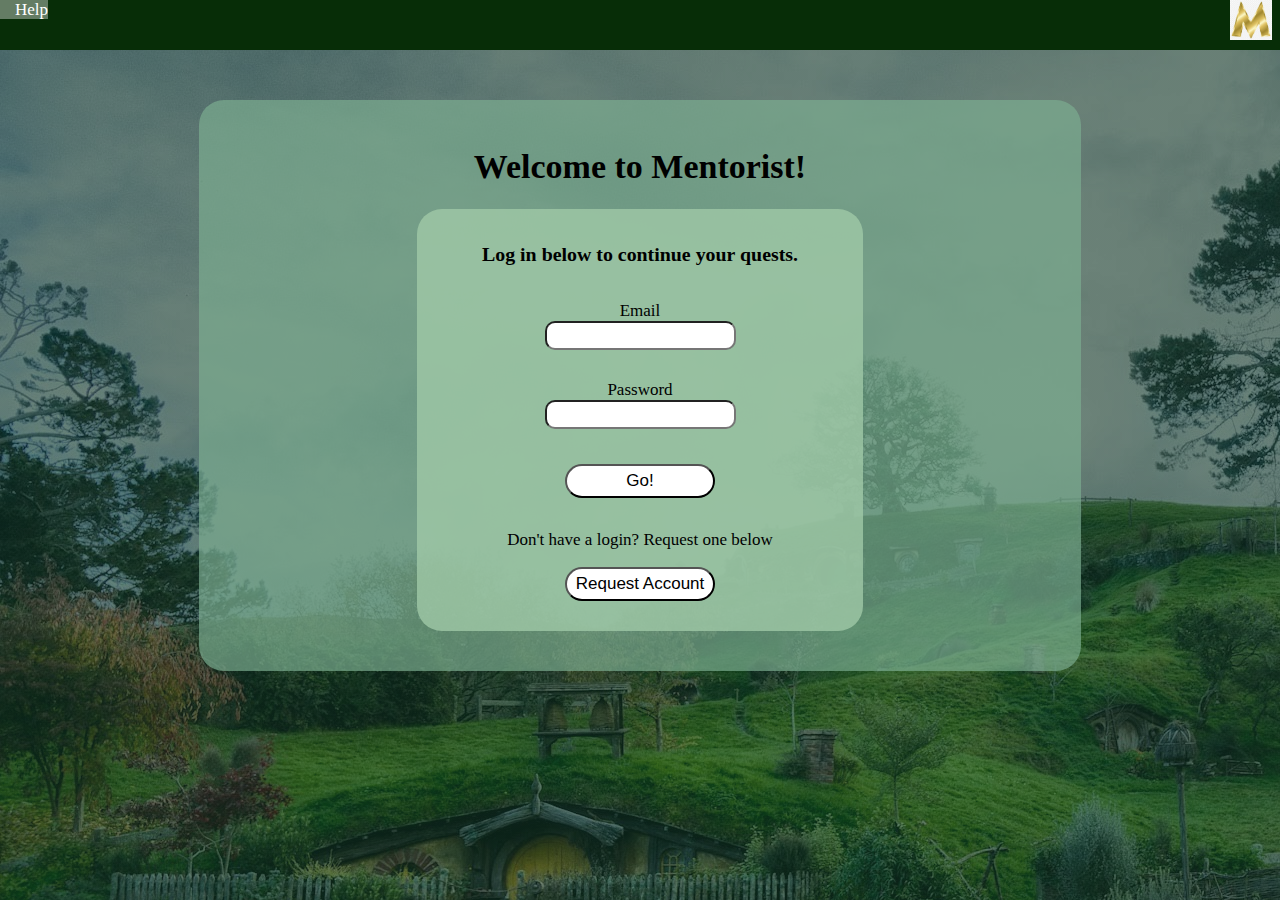
==== commit f818f389: "Removed footers" ====
--- a/ProjectTemplate/index.html
+++ b/ProjectTemplate/index.html
@@ -9,6 +9,7 @@
         <!-- <link rel="stylesheet" href="newStylesTEST.css"> -->
 
         <!-- Script -->
+        <script src="https://ajax.googleapis.com/ajax/libs/jquery/3.3.1/jquery.min.js"></script>
         <script type="text/javascript">
 
             var roleType = "";
@@ -143,12 +144,12 @@
         </main>
 
         <!-- Footer -->
-        <footer>
+        <!-- <footer>
             <nav>
                 <p>The Mentorist</p>
                 <p>Figrin Dan and the Modal Nodes</p>
             </nav>
-        </footer>
+        </footer> -->
     </body>
 
 </html>--- a/ProjectTemplate/newStylesTEST.css
+++ b/ProjectTemplate/newStylesTEST.css
@@ -1,6 +1,7 @@
 html {
     /* background-color: rgb(27, 72, 44); */
-    background: url("theShire.jpg");
+    background-image: linear-gradient(rgba(17, 54, 38, 0.621),rgba(17, 54, 38, 0.621)),url("theShire.jpg");
+    /* background-size: cover; */
     background-position: 100% fixed;
     background-repeat: none;
     background-size: 100;
@@ -11,9 +12,9 @@
     margin: 0;
 }
 
-.colorOverlay {
+/* .colorOverlay {
     background-color: rgba(17, 54, 38, 0.621);
-}
+} */
 
 .contentBox {
     padding-bottom: 15px;
--- a/ProjectTemplate/newStylesTEST.css
+++ b/ProjectTemplate/newStylesTEST.css
@@ -1,6 +1,7 @@
 html {
     /* background-color: rgb(27, 72, 44); */
-    background: url("theShire.jpg");
+    background-image: linear-gradient(rgba(17, 54, 38, 0.621),rgba(17, 54, 38, 0.621)),url("theShire.jpg");
+    /* background-size: cover; */
     background-position: 100% fixed;
     background-repeat: none;
     background-size: 100;
@@ -11,9 +12,9 @@
     margin: 0;
 }
 
-.colorOverlay {
+/* .colorOverlay {
     background-color: rgba(17, 54, 38, 0.621);
-}
+} */
 
 .contentBox {
     padding-bottom: 15px;
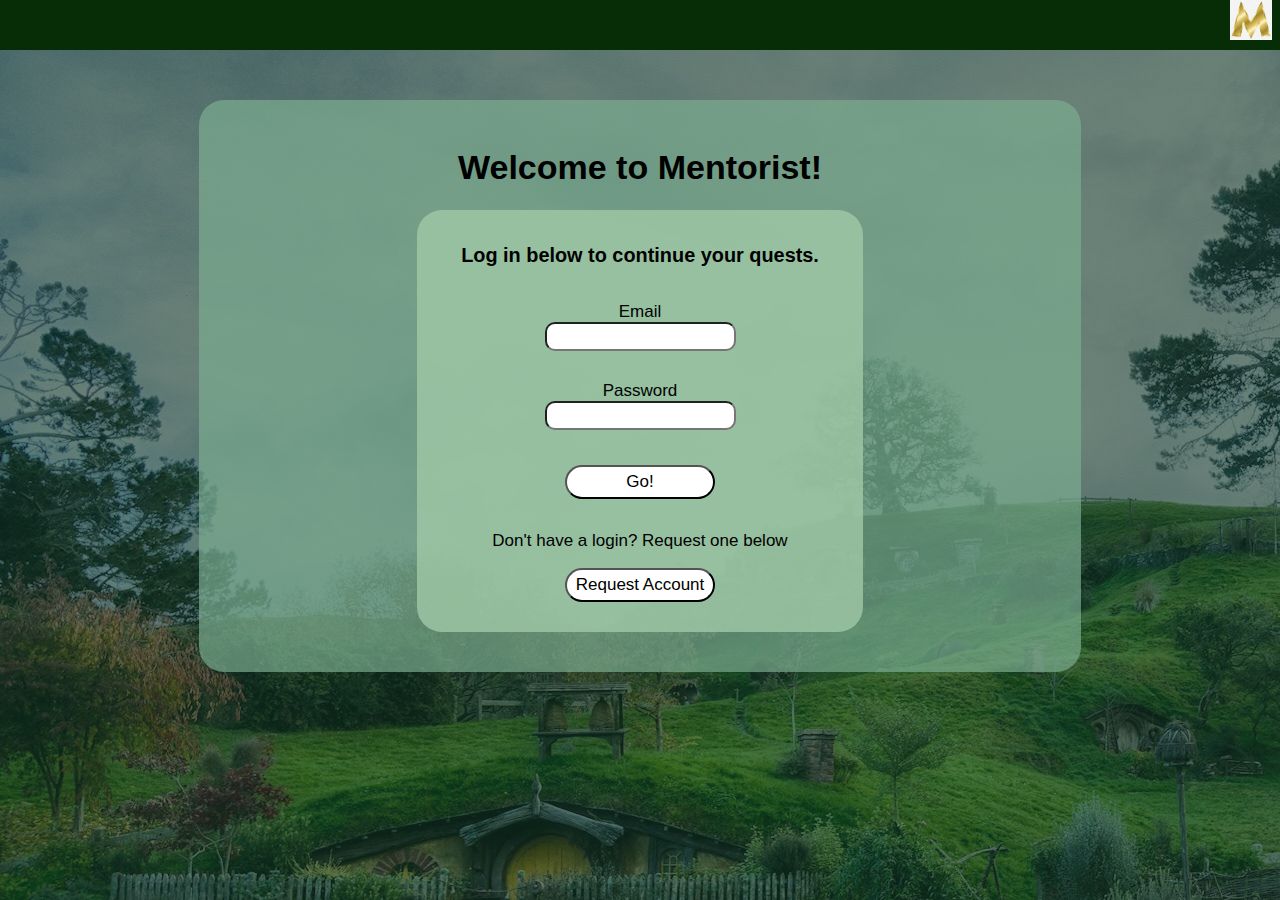
==== commit a6d8d4ca: "removed help button (didn't go anywhere) and changed font to be consistent with rest of site" ====
--- a/ProjectTemplate/index.html
+++ b/ProjectTemplate/index.html
@@ -91,7 +91,7 @@
         <!-- Nav Bar -->
         <header>
             <nav>
-                <a href="help.html" class="leftAlign">Help</a>
+                <!-- <a href="help.html" class="leftAlign">Help</a> -->
                 <a href="#" class="rightAlign" title="The Mentorist">
                     <img class="logo" src="logo.jpg">
                 </a>
--- a/ProjectTemplate/newStylesTEST.css
+++ b/ProjectTemplate/newStylesTEST.css
@@ -114,4 +114,8 @@
     padding: 5px;
     background-color: white;
     border-radius: 25px;
+}
+
+*{
+    font-family:Verdana,sans-serif;
 }--- a/ProjectTemplate/newStylesTEST.css
+++ b/ProjectTemplate/newStylesTEST.css
@@ -114,4 +114,8 @@
     padding: 5px;
     background-color: white;
     border-radius: 25px;
+}
+
+*{
+    font-family:Verdana,sans-serif;
 }